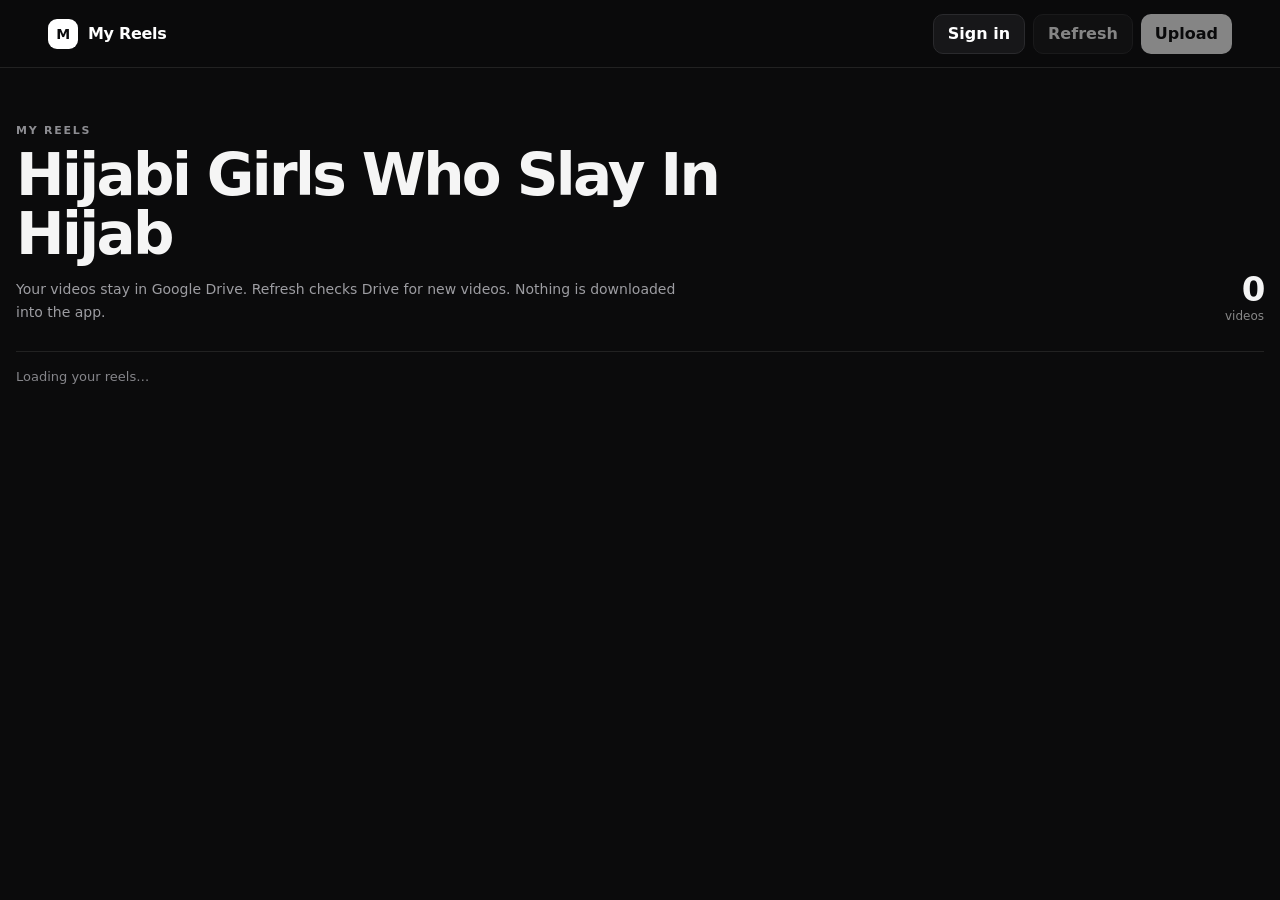
==== index.html @ 2829a3cc "Make gallery public and require Google sign-in only for creator actions" ====
<!doctype html>
<html lang="en">
<head>
<meta charset="utf-8">
<meta name="viewport" content="width=device-width,initial-scale=1,viewport-fit=cover">
<meta name="theme-color" content="#0b0b0c">
<title>My Reels</title>
<link rel="stylesheet" href="./app.css?v=5">
<script src="https://accounts.google.com/gsi/client" async defer></script>
</head>
<body>
<header class="topbar">
  <a class="brand" href="./"><span class="brandMark">M</span><span>My Reels</span></a>
  <div class="topActions">
    <span id="account" class="account"></span>
    <button id="login" class="button ghost">Sign in</button>
    <button id="refresh" class="button ghost">Refresh</button>
    <button id="upload" class="button primary">Upload</button>
  </div>
</header>
<main>
  <section class="intro">
    <div>
      <p class="kicker">MY REELS</p>
      <h1>Hijabi Girls Who Slay In Hijab</h1>
      <p class="introText">Your videos stay in Google Drive. Refresh checks Drive for new videos. Nothing is downloaded into the app.</p>
    </div>
    <div class="count"><strong id="count">0</strong><span>videos</span></div>
  </section>
  <div id="status" class="status">Loading your reels…</div>
  <section id="grid" class="grid" aria-live="polite"></section>
</main>
<div id="viewer" class="viewer" aria-hidden="true">
  <div class="viewerTop"><button id="close" class="button ghost">Close</button><strong id="viewerTitle">Reel</strong><span></span></div>
  <div class="playerWrap"><iframe id="player" allow="autoplay; fullscreen; picture-in-picture" allowfullscreen title="Video player"></iframe></div>
</div>
<div id="uploadModal" class="modal" aria-hidden="true">
  <div class="modalCard">
    <div class="modalHead"><div><p class="kicker">CREATOR</p><h2>Upload a reel</h2></div><button id="cancelUpload" class="iconButton" aria-label="Close">×</button></div>
    <p class="modalText">Choose a video. It will be uploaded directly to your Google Drive <b>My Reels</b> folder.</p>
    <input id="videoFile" class="fileInput" type="file" accept="video/*">
    <input id="title" class="input" placeholder="Title (optional)">
    <input id="instagram" class="input" placeholder="Instagram ID (optional)">
    <div class="uploadProgress"><div id="uploadBar"></div></div>
    <div id="uploadMessage" class="uploadMessage"></div>
    <button id="startUpload" class="button primary wide" disabled>Choose a video first</button>
  </div>
</div>
<script src="./app.js?v=5"></script>
</body>
</html>
---- app.css ----
*{box-sizing:border-box}html,body{margin:0;background:#0b0b0c;color:#f5f5f5;font-family:Inter,ui-sans-serif,system-ui,-apple-system,BlinkMacSystemFont,"Segoe UI",sans-serif}body{min-height:100vh}button,input{font:inherit}.topbar{height:68px;position:sticky;top:0;z-index:20;display:flex;align-items:center;justify-content:space-between;padding:0 clamp(16px,4vw,48px);background:rgba(11,11,12,.92);border-bottom:1px solid #222;backdrop-filter:blur(18px)}.brand{display:flex;align-items:center;gap:10px;color:#fff;text-decoration:none;font-weight:750;letter-spacing:-.02em}.brandMark{width:30px;height:30px;display:grid;place-items:center;border-radius:9px;background:#fff;color:#0b0b0c;font-size:14px}.topActions{display:flex;gap:8px}.button{border:0;border-radius:10px;min-height:40px;padding:0 14px;cursor:pointer;color:#fff;font-weight:650}.button:disabled{opacity:.5;cursor:wait}.button.primary{background:#fff;color:#0b0b0c}.button.ghost{background:#171719;border:1px solid #2a2a2d}.button.wide{width:100%}.iconButton{border:0;background:transparent;color:#aaa;font-size:28px;cursor:pointer;line-height:1}main{width:min(1320px,calc(100% - 32px));margin:auto}.intro{display:flex;justify-content:space-between;align-items:end;gap:24px;padding:56px 0 28px;border-bottom:1px solid #222}.kicker{margin:0 0 9px;color:#8d8d92;font-size:11px;font-weight:800;letter-spacing:.16em}.intro h1{margin:0;max-width:850px;font-size:clamp(32px,5vw,58px);line-height:1.02;letter-spacing:-.045em}.introText{margin:14px 0 0;max-width:680px;color:#9d9da2;font-size:14px;line-height:1.6}.count{display:flex;flex-direction:column;align-items:flex-end;white-space:nowrap}.count strong{font-size:34px;letter-spacing:-.04em}.count span{color:#888;font-size:12px}.status{min-height:48px;display:flex;align-items:center;color:#85858a;font-size:13px}.grid{display:grid;grid-template-columns:repeat(5,minmax(0,1fr));gap:14px;padding:0 0 48px}.card{min-width:0;background:#111113;border:1px solid #232326;border-radius:14px;overflow:hidden;cursor:pointer;transition:transform .15s,border-color .15s}.card:hover{transform:translateY(-2px);border-color:#3a3a3e}.thumb{position:relative;aspect-ratio:9/13;background:#171719;overflow:hidden}.thumb img{width:100%;height:100%;object-fit:cover;display:block}.play{position:absolute;left:12px;bottom:12px;width:38px;height:38px;display:grid;place-items:center;border-radius:50%;background:#fff;color:#111;font-size:13px}.cardBody{padding:11px 12px 13px}.title{display:block;overflow:hidden;text-overflow:ellipsis;white-space:nowrap;font-size:14px}.meta{display:block;margin-top:5px;color:#777;font-size:11px}.empty{grid-column:1/-1;padding:80px 20px;text-align:center;border:1px dashed #2c2c30;border-radius:14px;color:#777}.viewer{position:fixed;inset:0;z-index:100;background:#050506;display:none;flex-direction:column}.viewer.show{display:flex}.viewerTop{height:64px;flex:0 0 64px;display:grid;grid-template-columns:100px 1fr 100px;align-items:center;gap:12px;padding:10px 14px;background:#0b0b0c;border-bottom:1px solid #222}.viewerTop strong{text-align:center;overflow:hidden;text-overflow:ellipsis;white-space:nowrap}.playerWrap{flex:1;min-height:0;display:flex;align-items:center;justify-content:center;padding:12px;background:#050506}.playerWrap iframe{width:100%;height:100%;max-width:1100px;border:0;background:#000}.modal{position:fixed;inset:0;z-index:200;display:none;align-items:center;justify-content:center;padding:18px;background:rgba(0,0,0,.72)}.modal.show{display:flex}.modalCard{width:min(470px,100%);padding:22px;border:1px solid #2a2a2d;border-radius:18px;background:#111113;box-shadow:0 24px 90px rgba(0,0,0,.5)}.modalHead{display:flex;justify-content:space-between;gap:16px;align-items:start}.modalHead h2{margin:0;font-size:24px;letter-spacing:-.03em}.modalText{color:#8f8f94;font-size:13px;line-height:1.55}.fileInput,.input{width:100%;margin-top:10px;border:1px solid #2b2b2f;border-radius:10px;background:#18181a;color:#eee;padding:11px}.fileInput{padding:9px}.uploadProgress{height:6px;margin-top:14px;background:#252527;border-radius:99px;overflow:hidden}.uploadProgress div{height:100%;width:0;background:#fff;transition:width .15s}.uploadMessage{min-height:34px;padding:9px 0;color:#8f8f94;font-size:12px}.noImage{width:100%;height:100%;display:grid;place-items:center;color:#555;font-size:30px}@media(max-width:1100px){.grid{grid-template-columns:repeat(4,minmax(0,1fr))}}@media(max-width:760px){.topbar{height:60px;padding:0 12px}.brandMark{width:28px;height:28px}.button{min-height:38px;padding:0 11px;font-size:12px}main{width:min(100% - 24px,1320px)}.intro{padding:34px 0 22px;align-items:start}.intro h1{font-size:34px}.introText{font-size:13px}.count{display:none}.grid{grid-template-columns:repeat(2,minmax(0,1fr));gap:9px}.card{border-radius:11px}.cardBody{padding:9px}.title{font-size:12px}.meta{font-size:10px}.play{width:34px;height:34px;left:8px;bottom:8px}.viewerTop{height:58px;flex-basis:58px;grid-template-columns:72px 1fr 72px;padding:8px}.viewerTop .button{padding:0 7px}.playerWrap{padding:0}.modalCard{padding:18px;border-radius:15px}}@media(min-width:1500px){.grid{grid-template-columns:repeat(6,minmax(0,1fr))}}
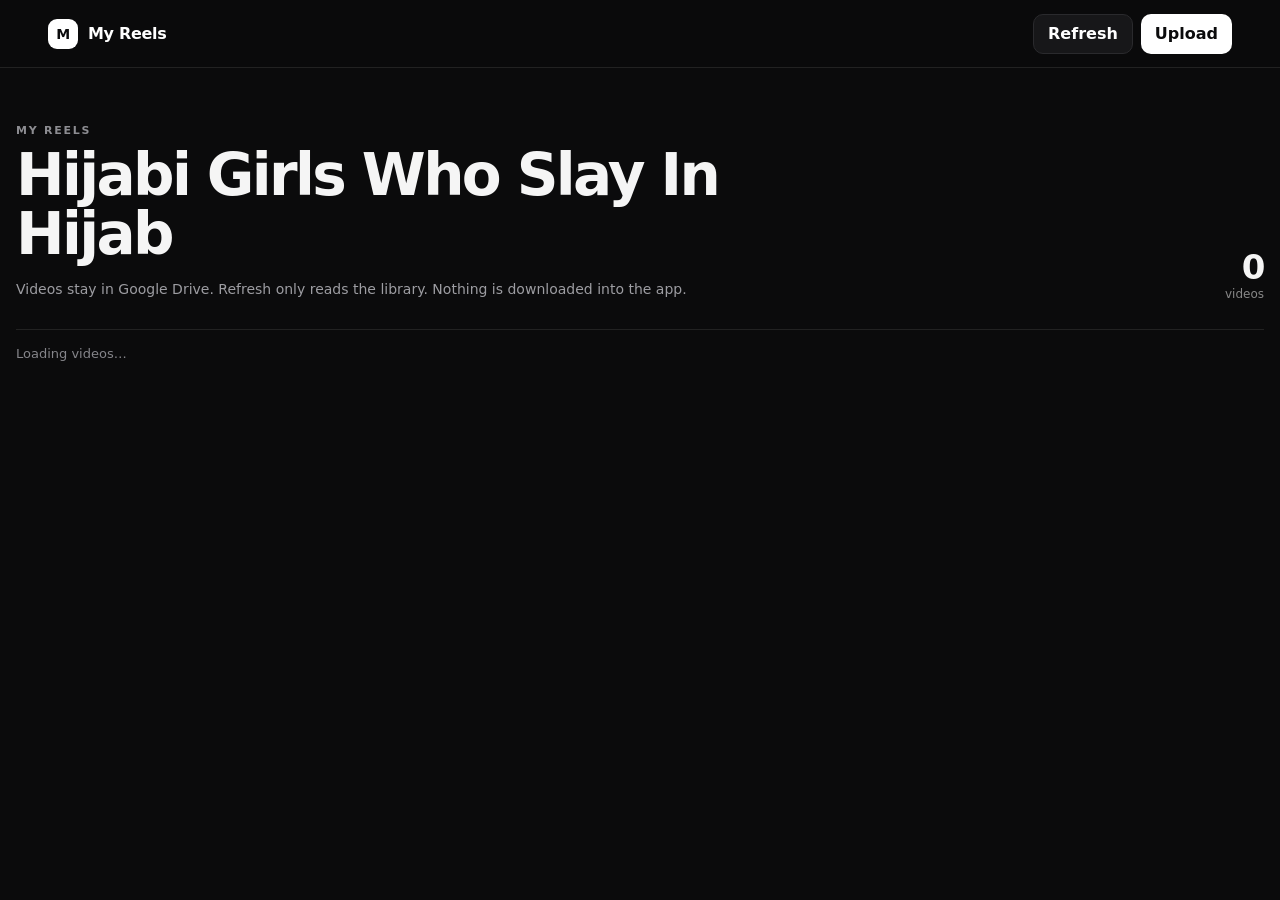
==== commit 01224229: "Simplify app: public Drive library, refresh, direct video playback, upload only when requested" ====
--- a/index.html
+++ b/index.html
@@ -5,17 +5,15 @@
 <meta name="viewport" content="width=device-width,initial-scale=1,viewport-fit=cover">
 <meta name="theme-color" content="#0b0b0c">
 <title>My Reels</title>
-<link rel="stylesheet" href="./app.css?v=5">
+<link rel="stylesheet" href="./app.css?v=6">
 <script src="https://accounts.google.com/gsi/client" async defer></script>
 </head>
 <body>
 <header class="topbar">
   <a class="brand" href="./"><span class="brandMark">M</span><span>My Reels</span></a>
   <div class="topActions">
-    <span id="account" class="account"></span>
-    <button id="login" class="button ghost">Sign in</button>
-    <button id="refresh" class="button ghost">Refresh</button>
-    <button id="upload" class="button primary">Upload</button>
+    <button id="refresh" class="button ghost" type="button">Refresh</button>
+    <button id="upload" class="button primary" type="button">Upload</button>
   </div>
 </header>
 <main>
@@ -23,29 +21,44 @@
     <div>
       <p class="kicker">MY REELS</p>
       <h1>Hijabi Girls Who Slay In Hijab</h1>
-      <p class="introText">Your videos stay in Google Drive. Refresh checks Drive for new videos. Nothing is downloaded into the app.</p>
+      <p class="introText">Videos stay in Google Drive. Refresh only reads the library. Nothing is downloaded into the app.</p>
     </div>
     <div class="count"><strong id="count">0</strong><span>videos</span></div>
   </section>
-  <div id="status" class="status">Loading your reels…</div>
+  <div id="status" class="status">Loading videos…</div>
   <section id="grid" class="grid" aria-live="polite"></section>
 </main>
+
 <div id="viewer" class="viewer" aria-hidden="true">
-  <div class="viewerTop"><button id="close" class="button ghost">Close</button><strong id="viewerTitle">Reel</strong><span></span></div>
-  <div class="playerWrap"><iframe id="player" allow="autoplay; fullscreen; picture-in-picture" allowfullscreen title="Video player"></iframe></div>
+  <div class="viewerTop">
+    <button id="close" class="button ghost" type="button">Close</button>
+    <strong id="viewerTitle">Reel</strong>
+    <a id="driveLink" class="button ghost" target="_blank" rel="noopener" href="#">Drive</a>
+  </div>
+  <div class="playerWrap">
+    <video id="player" controls playsinline preload="metadata"></video>
+    <div id="playerError" class="playerError" hidden>
+      <strong>This video could not be streamed here.</strong>
+      <a id="errorDriveLink" class="button primary" target="_blank" rel="noopener" href="#">Open in Google Drive</a>
+    </div>
+  </div>
 </div>
+
 <div id="uploadModal" class="modal" aria-hidden="true">
   <div class="modalCard">
-    <div class="modalHead"><div><p class="kicker">CREATOR</p><h2>Upload a reel</h2></div><button id="cancelUpload" class="iconButton" aria-label="Close">×</button></div>
-    <p class="modalText">Choose a video. It will be uploaded directly to your Google Drive <b>My Reels</b> folder.</p>
+    <div class="modalHead">
+      <div><p class="kicker">CREATOR</p><h2>Upload a reel</h2></div>
+      <button id="cancelUpload" class="iconButton" type="button" aria-label="Close">×</button>
+    </div>
+    <p class="modalText">Choose a video. It will go directly to your Google Drive <b>My Reels</b> folder.</p>
     <input id="videoFile" class="fileInput" type="file" accept="video/*">
     <input id="title" class="input" placeholder="Title (optional)">
     <input id="instagram" class="input" placeholder="Instagram ID (optional)">
     <div class="uploadProgress"><div id="uploadBar"></div></div>
     <div id="uploadMessage" class="uploadMessage"></div>
-    <button id="startUpload" class="button primary wide" disabled>Choose a video first</button>
+    <button id="startUpload" class="button primary wide" type="button" disabled>Choose a video first</button>
   </div>
 </div>
-<script src="./app.js?v=5"></script>
+<script src="./app.js?v=6"></script>
 </body>
 </html>
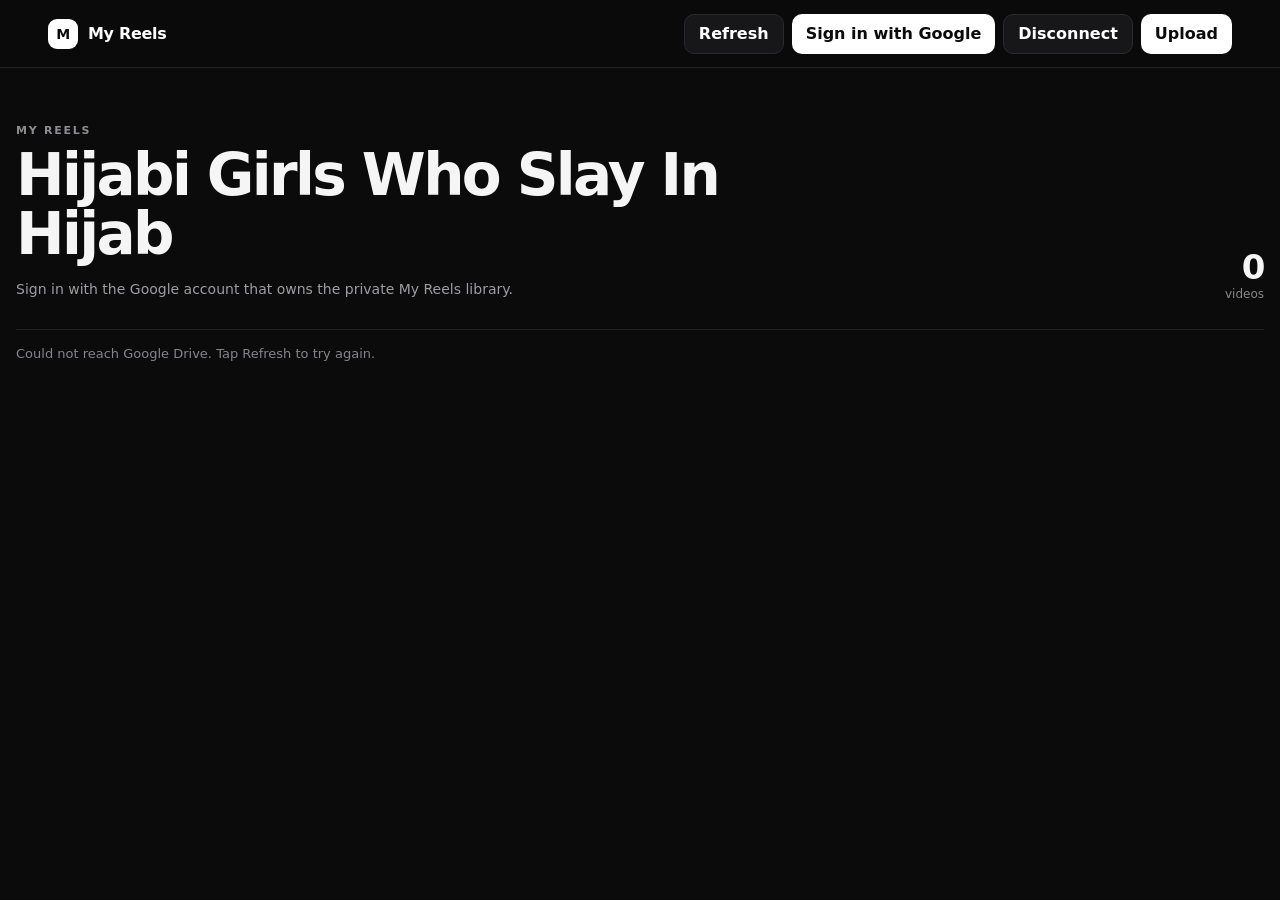
==== commit 17207764: "Add real Google login UI" ====
--- a/index.html
+++ b/index.html
@@ -5,15 +5,17 @@
 <meta name="viewport" content="width=device-width,initial-scale=1,viewport-fit=cover">
 <meta name="theme-color" content="#0b0b0c">
 <title>My Reels</title>
-<link rel="stylesheet" href="./app.css?v=6">
+<link rel="stylesheet" href="./app.css?v=7">
 <script src="https://accounts.google.com/gsi/client" async defer></script>
 </head>
 <body>
 <header class="topbar">
   <a class="brand" href="./"><span class="brandMark">M</span><span>My Reels</span></a>
   <div class="topActions">
-    <button id="refresh" class="button ghost" type="button">Refresh</button>
-    <button id="upload" class="button primary" type="button">Upload</button>
+    <button id="refresh" class="button ghost" type="button" disabled>Refresh</button>
+    <button id="login" class="button primary" type="button">Sign in with Google</button>
+    <button id="logout" class="button ghost" type="button" hidden>Disconnect</button>
+    <button id="upload" class="button primary" type="button" hidden>Upload</button>
   </div>
 </header>
 <main>
@@ -21,11 +23,11 @@
     <div>
       <p class="kicker">MY REELS</p>
       <h1>Hijabi Girls Who Slay In Hijab</h1>
-      <p class="introText">Videos stay in Google Drive. Refresh only reads the library. Nothing is downloaded into the app.</p>
+      <p class="introText">Sign in with the Google account that owns the private My Reels library.</p>
     </div>
     <div class="count"><strong id="count">0</strong><span>videos</span></div>
   </section>
-  <div id="status" class="status">Loading videos…</div>
+  <div id="status" class="status">Sign in to load your videos.</div>
   <section id="grid" class="grid" aria-live="polite"></section>
 </main>
 
@@ -33,12 +35,12 @@
   <div class="viewerTop">
     <button id="close" class="button ghost" type="button">Close</button>
     <strong id="viewerTitle">Reel</strong>
-    <a id="driveLink" class="button ghost" target="_blank" rel="noopener" href="#">Drive</a>
+    <a id="driveLink" class="button ghost" target="_blank" rel="noopener" href="#">Open in Drive</a>
   </div>
   <div class="playerWrap">
-    <video id="player" controls playsinline preload="metadata"></video>
+    <iframe id="drivePlayer" title="Google Drive video player" allow="autoplay; fullscreen" allowfullscreen hidden></iframe>
     <div id="playerError" class="playerError" hidden>
-      <strong>This video could not be streamed here.</strong>
+      <strong>This video could not be opened here.</strong>
       <a id="errorDriveLink" class="button primary" target="_blank" rel="noopener" href="#">Open in Google Drive</a>
     </div>
   </div>
@@ -50,7 +52,7 @@
       <div><p class="kicker">CREATOR</p><h2>Upload a reel</h2></div>
       <button id="cancelUpload" class="iconButton" type="button" aria-label="Close">×</button>
     </div>
-    <p class="modalText">Choose a video. It will go directly to your Google Drive <b>My Reels</b> folder.</p>
+    <p class="modalText">Choose a video. It will be uploaded to your Google Drive <b>My Reels</b> folder.</p>
     <input id="videoFile" class="fileInput" type="file" accept="video/*">
     <input id="title" class="input" placeholder="Title (optional)">
     <input id="instagram" class="input" placeholder="Instagram ID (optional)">
@@ -59,6 +61,6 @@
     <button id="startUpload" class="button primary wide" type="button" disabled>Choose a video first</button>
   </div>
 </div>
-<script src="./app.js?v=6"></script>
+<script src="./app.js?v=7"></script>
 </body>
 </html>
--- a/app.css
+++ b/app.css
@@ -1 +1 @@
-*{box-sizing:border-box}html,body{margin:0;background:#0b0b0c;color:#f5f5f5;font-family:Inter,ui-sans-serif,system-ui,-apple-system,BlinkMacSystemFont,"Segoe UI",sans-serif}body{min-height:100vh}button,input{font:inherit}.topbar{height:68px;position:sticky;top:0;z-index:20;display:flex;align-items:center;justify-content:space-between;padding:0 clamp(16px,4vw,48px);background:rgba(11,11,12,.92);border-bottom:1px solid #222;backdrop-filter:blur(18px)}.brand{display:flex;align-items:center;gap:10px;color:#fff;text-decoration:none;font-weight:750;letter-spacing:-.02em}.brandMark{width:30px;height:30px;display:grid;place-items:center;border-radius:9px;background:#fff;color:#0b0b0c;font-size:14px}.topActions{display:flex;gap:8px}.button{border:0;border-radius:10px;min-height:40px;padding:0 14px;cursor:pointer;color:#fff;font-weight:650}.button:disabled{opacity:.5;cursor:wait}.button.primary{background:#fff;color:#0b0b0c}.button.ghost{background:#171719;border:1px solid #2a2a2d}.button.wide{width:100%}.iconButton{border:0;background:transparent;color:#aaa;font-size:28px;cursor:pointer;line-height:1}main{width:min(1320px,calc(100% - 32px));margin:auto}.intro{display:flex;justify-content:space-between;align-items:end;gap:24px;padding:56px 0 28px;border-bottom:1px solid #222}.kicker{margin:0 0 9px;color:#8d8d92;font-size:11px;font-weight:800;letter-spacing:.16em}.intro h1{margin:0;max-width:850px;font-size:clamp(32px,5vw,58px);line-height:1.02;letter-spacing:-.045em}.introText{margin:14px 0 0;max-width:680px;color:#9d9da2;font-size:14px;line-height:1.6}.count{display:flex;flex-direction:column;align-items:flex-end;white-space:nowrap}.count strong{font-size:34px;letter-spacing:-.04em}.count span{color:#888;font-size:12px}.status{min-height:48px;display:flex;align-items:center;color:#85858a;font-size:13px}.grid{display:grid;grid-template-columns:repeat(5,minmax(0,1fr));gap:14px;padding:0 0 48px}.card{min-width:0;background:#111113;border:1px solid #232326;border-radius:14px;overflow:hidden;cursor:pointer;transition:transform .15s,border-color .15s}.card:hover{transform:translateY(-2px);border-color:#3a3a3e}.thumb{position:relative;aspect-ratio:9/13;background:#171719;overflow:hidden}.thumb img{width:100%;height:100%;object-fit:cover;display:block}.play{position:absolute;left:12px;bottom:12px;width:38px;height:38px;display:grid;place-items:center;border-radius:50%;background:#fff;color:#111;font-size:13px}.cardBody{padding:11px 12px 13px}.title{display:block;overflow:hidden;text-overflow:ellipsis;white-space:nowrap;font-size:14px}.meta{display:block;margin-top:5px;color:#777;font-size:11px}.empty{grid-column:1/-1;padding:80px 20px;text-align:center;border:1px dashed #2c2c30;border-radius:14px;color:#777}.viewer{position:fixed;inset:0;z-index:100;background:#050506;display:none;flex-direction:column}.viewer.show{display:flex}.viewerTop{height:64px;flex:0 0 64px;display:grid;grid-template-columns:100px 1fr 100px;align-items:center;gap:12px;padding:10px 14px;background:#0b0b0c;border-bottom:1px solid #222}.viewerTop strong{text-align:center;overflow:hidden;text-overflow:ellipsis;white-space:nowrap}.playerWrap{flex:1;min-height:0;display:flex;align-items:center;justify-content:center;padding:12px;background:#050506}.playerWrap iframe{width:100%;height:100%;max-width:1100px;border:0;background:#000}.modal{position:fixed;inset:0;z-index:200;display:none;align-items:center;justify-content:center;padding:18px;background:rgba(0,0,0,.72)}.modal.show{display:flex}.modalCard{width:min(470px,100%);padding:22px;border:1px solid #2a2a2d;border-radius:18px;background:#111113;box-shadow:0 24px 90px rgba(0,0,0,.5)}.modalHead{display:flex;justify-content:space-between;gap:16px;align-items:start}.modalHead h2{margin:0;font-size:24px;letter-spacing:-.03em}.modalText{color:#8f8f94;font-size:13px;line-height:1.55}.fileInput,.input{width:100%;margin-top:10px;border:1px solid #2b2b2f;border-radius:10px;background:#18181a;color:#eee;padding:11px}.fileInput{padding:9px}.uploadProgress{height:6px;margin-top:14px;background:#252527;border-radius:99px;overflow:hidden}.uploadProgress div{height:100%;width:0;background:#fff;transition:width .15s}.uploadMessage{min-height:34px;padding:9px 0;color:#8f8f94;font-size:12px}.noImage{width:100%;height:100%;display:grid;place-items:center;color:#555;font-size:30px}@media(max-width:1100px){.grid{grid-template-columns:repeat(4,minmax(0,1fr))}}@media(max-width:760px){.topbar{height:60px;padding:0 12px}.brandMark{width:28px;height:28px}.button{min-height:38px;padding:0 11px;font-size:12px}main{width:min(100% - 24px,1320px)}.intro{padding:34px 0 22px;align-items:start}.intro h1{font-size:34px}.introText{font-size:13px}.count{display:none}.grid{grid-template-columns:repeat(2,minmax(0,1fr));gap:9px}.card{border-radius:11px}.cardBody{padding:9px}.title{font-size:12px}.meta{font-size:10px}.play{width:34px;height:34px;left:8px;bottom:8px}.viewerTop{height:58px;flex-basis:58px;grid-template-columns:72px 1fr 72px;padding:8px}.viewerTop .button{padding:0 7px}.playerWrap{padding:0}.modalCard{padding:18px;border-radius:15px}}@media(min-width:1500px){.grid{grid-template-columns:repeat(6,minmax(0,1fr))}}+*{box-sizing:border-box}html,body{margin:0;background:#0b0b0c;color:#f5f5f5;font-family:Inter,ui-sans-serif,system-ui,-apple-system,BlinkMacSystemFont,"Segoe UI",sans-serif}body{min-height:100vh}button,input{font:inherit}.topbar{height:68px;position:sticky;top:0;z-index:20;display:flex;align-items:center;justify-content:space-between;padding:0 clamp(16px,4vw,48px);background:rgba(11,11,12,.94);border-bottom:1px solid #222;backdrop-filter:blur(18px)}.brand{display:flex;align-items:center;gap:10px;color:#fff;text-decoration:none;font-weight:750;letter-spacing:-.02em}.brandMark{width:30px;height:30px;display:grid;place-items:center;border-radius:9px;background:#fff;color:#0b0b0c;font-size:14px}.topActions{display:flex;gap:8px}.button{border:0;border-radius:10px;min-height:40px;padding:0 14px;cursor:pointer;color:#fff;font-weight:650;text-decoration:none;display:inline-flex;align-items:center;justify-content:center}.button:disabled{opacity:.5;cursor:wait}.button.primary{background:#fff;color:#0b0b0c}.button.ghost{background:#171719;border:1px solid #2a2a2d}.button.wide{width:100%}.iconButton{border:0;background:transparent;color:#aaa;font-size:28px;cursor:pointer;line-height:1}main{width:min(1320px,calc(100% - 32px));margin:auto}.intro{display:flex;justify-content:space-between;align-items:end;gap:24px;padding:56px 0 28px;border-bottom:1px solid #222}.kicker{margin:0 0 9px;color:#8d8d92;font-size:11px;font-weight:800;letter-spacing:.16em}.intro h1{margin:0;max-width:850px;font-size:clamp(32px,5vw,58px);line-height:1.02;letter-spacing:-.045em}.introText{margin:14px 0 0;max-width:680px;color:#9d9da2;font-size:14px;line-height:1.6}.count{display:flex;flex-direction:column;align-items:flex-end;white-space:nowrap}.count strong{font-size:34px;letter-spacing:-.04em}.count span{color:#888;font-size:12px}.status{min-height:48px;display:flex;align-items:center;color:#85858a;font-size:13px}.grid{display:grid;grid-template-columns:repeat(5,minmax(0,1fr));gap:14px;padding:0 0 48px}.card{min-width:0;background:#111113;border:1px solid #232326;border-radius:14px;overflow:hidden;cursor:pointer;transition:transform .15s,border-color .15s}.card:hover{transform:translateY(-2px);border-color:#3a3a3e}.thumb{position:relative;aspect-ratio:9/13;background:#171719;overflow:hidden}.thumb img{width:100%;height:100%;object-fit:cover;display:block}.play{position:absolute;left:12px;bottom:12px;width:38px;height:38px;display:grid;place-items:center;border-radius:50%;background:#fff;color:#111;font-size:13px}.cardBody{padding:11px 12px 13px}.title{display:block;overflow:hidden;text-overflow:ellipsis;white-space:nowrap;font-size:14px}.meta{display:block;margin-top:5px;color:#777;font-size:11px}.empty{grid-column:1/-1;padding:80px 20px;text-align:center;border:1px dashed #2c2c30;border-radius:14px;color:#777}.viewer{position:fixed;inset:0;z-index:100;background:#050506;display:none;flex-direction:column}.viewer.show{display:flex}.viewerTop{height:64px;flex:0 0 64px;display:grid;grid-template-columns:100px 1fr 100px;align-items:center;gap:12px;padding:10px 14px;background:#0b0b0c;border-bottom:1px solid #222}.viewerTop strong{text-align:center;overflow:hidden;text-overflow:ellipsis;white-space:nowrap}.playerWrap{position:relative;flex:1;min-height:0;display:flex;align-items:center;justify-content:center;padding:12px;background:#050506}.playerWrap video{width:100%;height:100%;max-width:1200px;object-fit:contain;background:#000;border-radius:8px}.playerError{position:absolute;inset:0;display:flex;flex-direction:column;align-items:center;justify-content:center;gap:14px;padding:20px;text-align:center;background:#050506;color:#aaa}.playerError strong{color:#fff;font-size:15px}.modal{position:fixed;inset:0;z-index:200;display:none;align-items:center;justify-content:center;padding:18px;background:rgba(0,0,0,.72)}.modal.show{display:flex}.modalCard{width:min(470px,100%);padding:22px;border:1px solid #2a2a2d;border-radius:18px;background:#111113;box-shadow:0 24px 90px rgba(0,0,0,.5)}.modalHead{display:flex;justify-content:space-between;gap:16px;align-items:start}.modalHead h2{margin:0;font-size:24px;letter-spacing:-.03em}.modalText{color:#8f8f94;font-size:13px;line-height:1.55}.fileInput,.input{width:100%;margin-top:10px;border:1px solid #2b2b2f;border-radius:10px;background:#18181a;color:#eee;padding:11px}.fileInput{padding:9px}.uploadProgress{height:6px;margin-top:14px;background:#252527;border-radius:99px;overflow:hidden}.uploadProgress div{height:100%;width:0;background:#fff;transition:width .15s}.uploadMessage{min-height:34px;padding:9px 0;color:#8f8f94;font-size:12px}.noImage{width:100%;height:100%;display:grid;place-items:center;color:#555;font-size:30px}@media(max-width:1100px){.grid{grid-template-columns:repeat(4,minmax(0,1fr))}}@media(max-width:760px){.topbar{height:60px;padding:0 12px}.brandMark{width:28px;height:28px}.button{min-height:38px;padding:0 11px;font-size:12px}main{width:min(100% - 24px,1320px)}.intro{padding:34px 0 22px;align-items:start}.intro h1{font-size:34px}.introText{font-size:13px}.count{display:none}.grid{grid-template-columns:repeat(2,minmax(0,1fr));gap:9px}.card{border-radius:11px}.cardBody{padding:9px}.title{font-size:12px}.meta{font-size:10px}.play{width:34px;height:34px;left:8px;bottom:8px}.viewerTop{height:58px;flex-basis:58px;grid-template-columns:72px 1fr 72px;padding:8px}.viewerTop .button{padding:0 7px}.playerWrap{padding:0}.playerWrap video{border-radius:0}.modalCard{padding:18px;border-radius:15px}}@media(min-width:1500px){.grid{grid-template-columns:repeat(6,minmax(0,1fr))}}
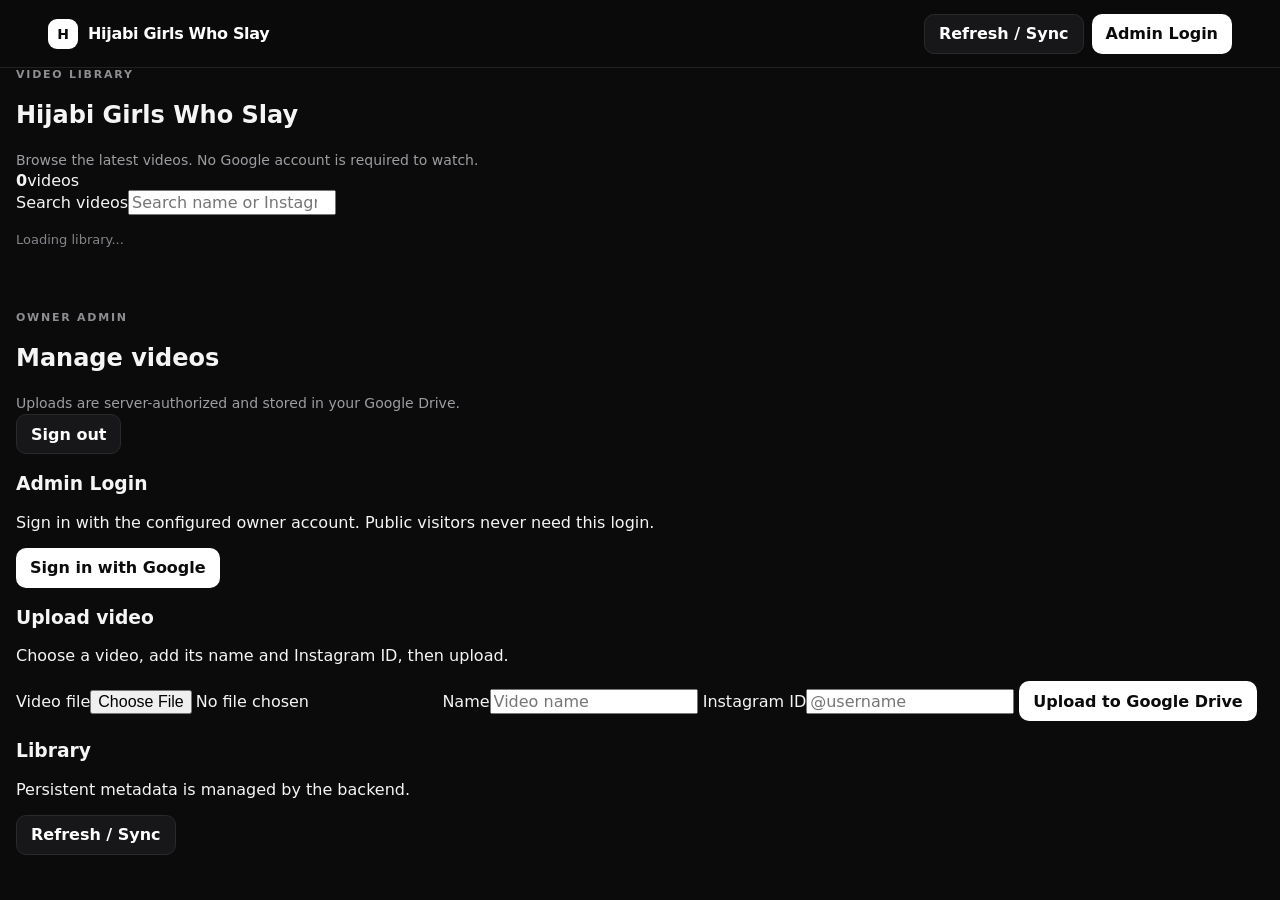
==== commit 00eacf7c: "Rebuild public and admin UI" ====
--- a/index.html
+++ b/index.html
@@ -2,65 +2,71 @@
 <html lang="en">
 <head>
 <meta charset="utf-8">
-<meta name="viewport" content="width=device-width,initial-scale=1,viewport-fit=cover">
-<meta name="theme-color" content="#0b0b0c">
-<title>My Reels</title>
-<link rel="stylesheet" href="./app.css?v=7">
-<script src="https://accounts.google.com/gsi/client" async defer></script>
+<meta name="viewport" content="width=device-width,initial-scale=1">
+<meta name="theme-color" content="#111">
+<title>Hijabi Girls Who Slay</title>
+<link rel="stylesheet" href="./app.css">
+<script>globalThis.__HGWS_CONFIG__={apiBase:""};</script>
 </head>
 <body>
 <header class="topbar">
-  <a class="brand" href="./"><span class="brandMark">M</span><span>My Reels</span></a>
-  <div class="topActions">
-    <button id="refresh" class="button ghost" type="button" disabled>Refresh</button>
-    <button id="login" class="button primary" type="button">Sign in with Google</button>
-    <button id="logout" class="button ghost" type="button" hidden>Disconnect</button>
-    <button id="upload" class="button primary" type="button" hidden>Upload</button>
-  </div>
+  <a class="brand" href="./"><span class="brandMark">H</span><span>Hijabi Girls Who Slay</span></a>
+  <nav class="topActions">
+    <button id="refresh" class="button ghost" type="button">Refresh / Sync</button>
+    <a id="adminLogin" class="button primary" href="#admin">Admin Login</a>
+  </nav>
 </header>
-<main>
-  <section class="intro">
+
+<main id="publicPage" class="page">
+  <section class="hero">
     <div>
-      <p class="kicker">MY REELS</p>
-      <h1>Hijabi Girls Who Slay In Hijab</h1>
-      <p class="introText">Sign in with the Google account that owns the private My Reels library.</p>
+      <p class="kicker">VIDEO LIBRARY</p>
+      <h1>Hijabi Girls Who Slay</h1>
+      <p class="introText">Browse the latest videos. No Google account is required to watch.</p>
     </div>
-    <div class="count"><strong id="count">0</strong><span>videos</span></div>
+    <div class="countBox"><strong id="count">0</strong><span>videos</span></div>
   </section>
-  <div id="status" class="status">Sign in to load your videos.</div>
+  <section class="toolbar">
+    <label class="search"><span class="srOnly">Search videos</span><input id="search" type="search" placeholder="Search name or Instagram ID"></label>
+    <div id="status" class="status" role="status">Loading library...</div>
+  </section>
   <section id="grid" class="grid" aria-live="polite"></section>
 </main>
 
-<div id="viewer" class="viewer" aria-hidden="true">
-  <div class="viewerTop">
-    <button id="close" class="button ghost" type="button">Close</button>
-    <strong id="viewerTitle">Reel</strong>
-    <a id="driveLink" class="button ghost" target="_blank" rel="noopener" href="#">Open in Drive</a>
-  </div>
-  <div class="playerWrap">
-    <iframe id="drivePlayer" title="Google Drive video player" allow="autoplay; fullscreen" allowfullscreen hidden></iframe>
-    <div id="playerError" class="playerError" hidden>
-      <strong>This video could not be opened here.</strong>
-      <a id="errorDriveLink" class="button primary" target="_blank" rel="noopener" href="#">Open in Google Drive</a>
+<main id="adminPage" class="page hidden">
+  <section class="adminHeader">
+    <div><p class="kicker">OWNER ADMIN</p><h2>Manage videos</h2><p class="introText">Uploads are server-authorized and stored in your Google Drive.</p></div>
+    <button id="adminLogout" class="button ghost" type="button">Sign out</button>
+  </section>
+  <section id="loginCard" class="panel">
+    <h3>Admin Login</h3>
+    <p>Sign in with the configured owner account. Public visitors never need this login.</p>
+    <button id="loginButton" class="button primary" type="button">Sign in with Google</button>
+    <p id="loginMessage" class="message"></p>
+  </section>
+  <section id="dashboard" class="hidden">
+    <div class="panel">
+      <div class="panelHead"><div><h3>Upload video</h3><p>Choose a video, add its name and Instagram ID, then upload.</p></div></div>
+      <form id="uploadForm" class="form">
+        <label><span>Video file</span><input id="videoFile" type="file" accept="video/*" required></label>
+        <label><span>Name</span><input id="videoName" type="text" required maxlength="180" placeholder="Video name"></label>
+        <label><span>Instagram ID</span><input id="instagramId" type="text" maxlength="80" placeholder="@username"></label>
+        <button id="uploadButton" class="button primary" type="submit">Upload to Google Drive</button>
+      </form>
+      <div class="progress"><div id="uploadProgress"></div></div>
+      <p id="uploadMessage" class="message" role="status"></p>
     </div>
-  </div>
+    <div class="panel">
+      <div class="panelHead"><div><h3>Library</h3><p>Persistent metadata is managed by the backend.</p></div><button id="adminSync" class="button ghost" type="button">Refresh / Sync</button></div>
+      <div id="adminList" class="adminList"></div>
+    </div>
+  </section>
+</main>
+
+<div id="viewer" class="viewer hidden" aria-hidden="true">
+  <div class="viewerTop"><button id="closeViewer" class="button ghost" type="button">Close</button><strong id="viewerTitle">Video</strong><span></span></div>
+  <div class="playerWrap"><video id="player" controls playsinline preload="metadata"></video><div id="playerMessage" class="playerMessage hidden"></div></div>
 </div>
-
-<div id="uploadModal" class="modal" aria-hidden="true">
-  <div class="modalCard">
-    <div class="modalHead">
-      <div><p class="kicker">CREATOR</p><h2>Upload a reel</h2></div>
-      <button id="cancelUpload" class="iconButton" type="button" aria-label="Close">×</button>
-    </div>
-    <p class="modalText">Choose a video. It will be uploaded to your Google Drive <b>My Reels</b> folder.</p>
-    <input id="videoFile" class="fileInput" type="file" accept="video/*">
-    <input id="title" class="input" placeholder="Title (optional)">
-    <input id="instagram" class="input" placeholder="Instagram ID (optional)">
-    <div class="uploadProgress"><div id="uploadBar"></div></div>
-    <div id="uploadMessage" class="uploadMessage"></div>
-    <button id="startUpload" class="button primary wide" type="button" disabled>Choose a video first</button>
-  </div>
-</div>
-<script src="./app.js?v=7"></script>
+<script type="module" src="./app.js"></script>
 </body>
-</html>
+</html>
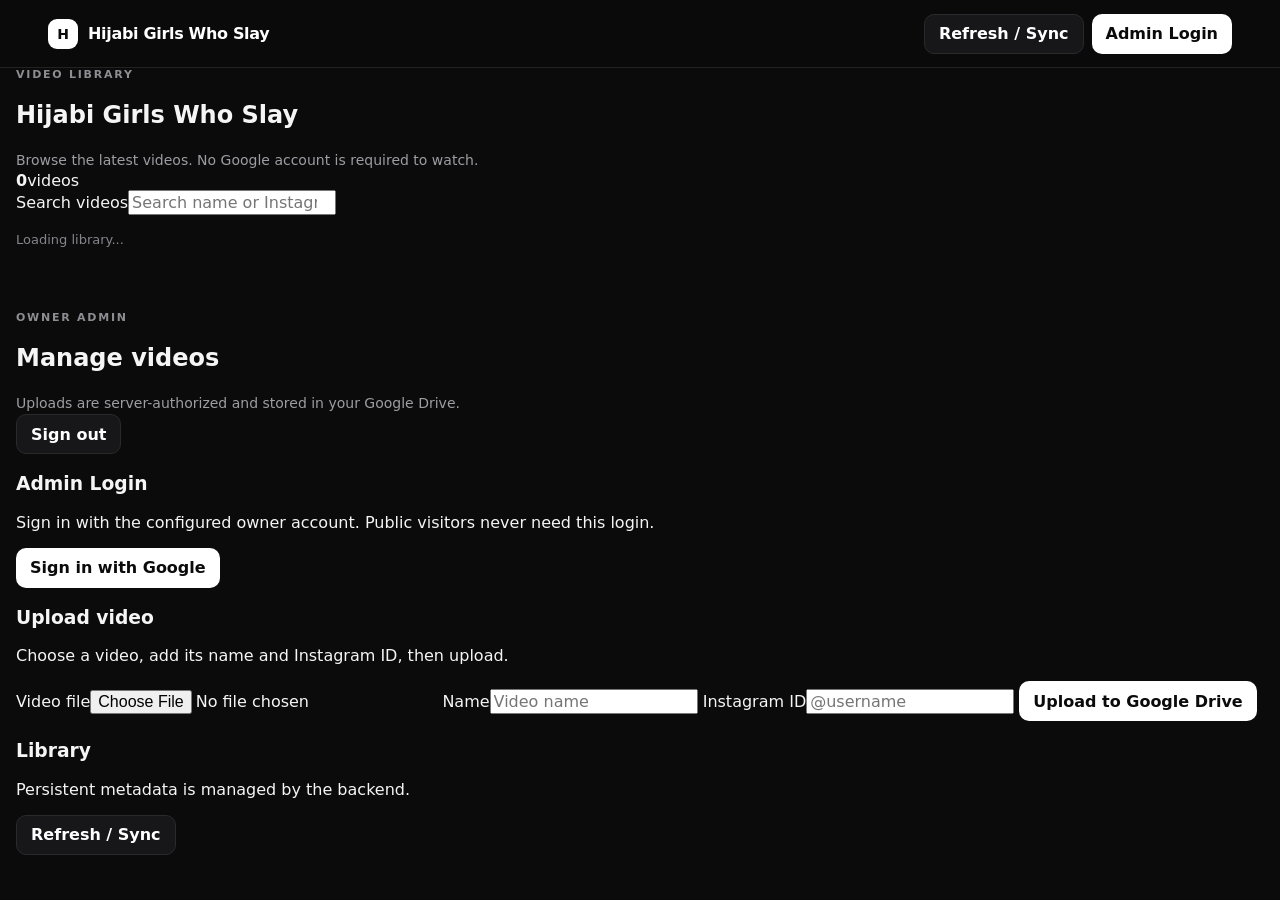
==== commit 7a4712f6: "Remove unused configuration file reference" ====
--- a/index.html
+++ b/index.html
@@ -6,7 +6,7 @@
 <meta name="theme-color" content="#111">
 <title>Hijabi Girls Who Slay</title>
 <link rel="stylesheet" href="./app.css">
-<script>globalThis.__HGWS_CONFIG__={apiBase:""};</script>
+<script src="https://accounts.google.com/gsi/client" async defer></script>
 </head>
 <body>
 <header class="topbar">
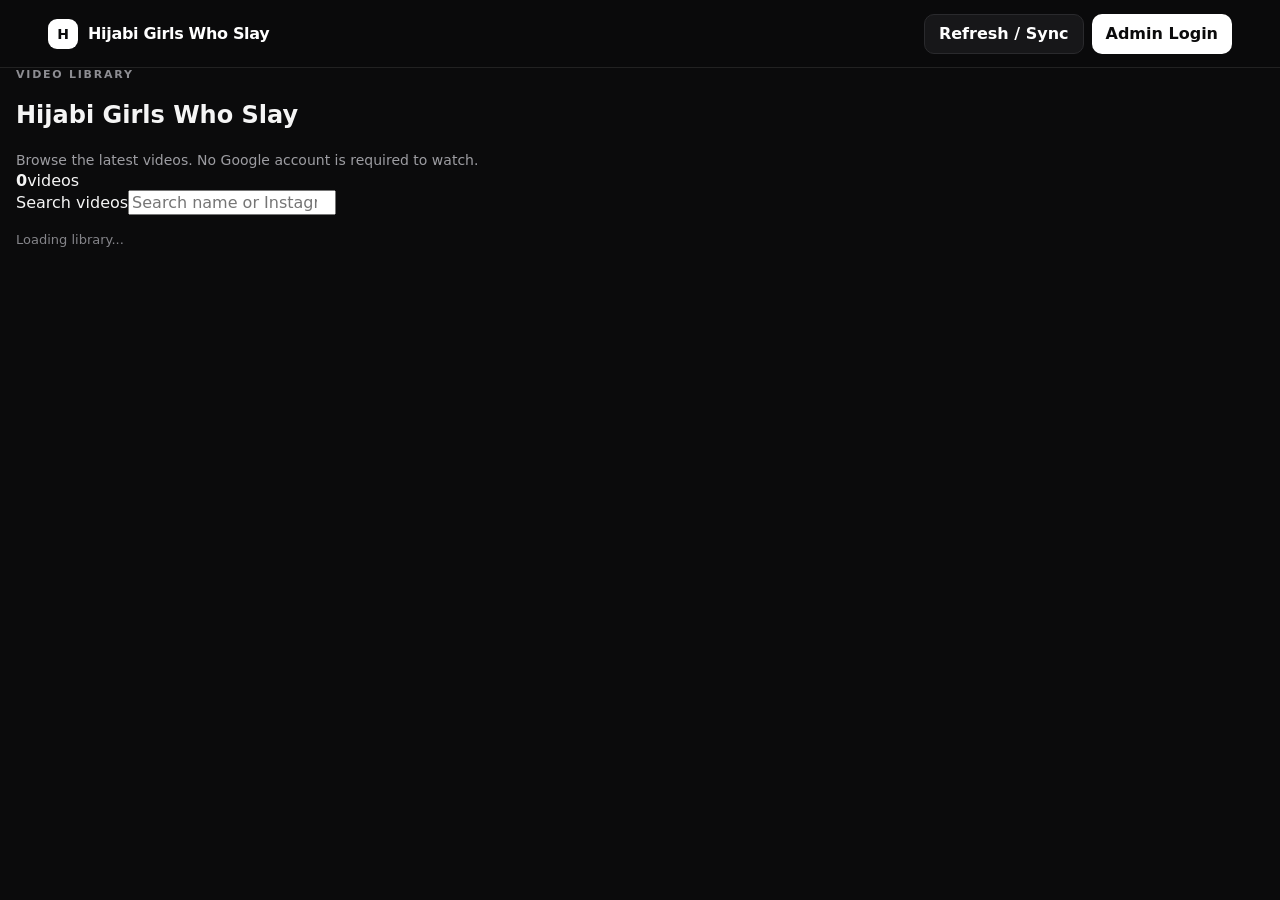
==== commit dd6e56ba: "Add working Drive fallback to video viewer" ====
--- a/index.html
+++ b/index.html
@@ -64,7 +64,7 @@
 </main>
 
 <div id="viewer" class="viewer hidden" aria-hidden="true">
-  <div class="viewerTop"><button id="closeViewer" class="button ghost" type="button">Close</button><strong id="viewerTitle">Video</strong><span></span></div>
+  <div class="viewerTop"><button id="closeViewer" class="button ghost" type="button">Close</button><strong id="viewerTitle">Video</strong><a id="driveLink" class="button ghost" target="_blank" rel="noopener" href="#">Open in Drive</a></div>
   <div class="playerWrap"><video id="player" controls playsinline preload="metadata"></video><div id="playerMessage" class="playerMessage hidden"></div></div>
 </div>
 <script type="module" src="./app.js"></script>
--- a/app.css
+++ b/app.css
@@ -1 +1 @@
-*{box-sizing:border-box}html,body{margin:0;background:#0b0b0c;color:#f5f5f5;font-family:Inter,ui-sans-serif,system-ui,-apple-system,BlinkMacSystemFont,"Segoe UI",sans-serif}body{min-height:100vh}button,input{font:inherit}.topbar{height:68px;position:sticky;top:0;z-index:20;display:flex;align-items:center;justify-content:space-between;padding:0 clamp(16px,4vw,48px);background:rgba(11,11,12,.94);border-bottom:1px solid #222;backdrop-filter:blur(18px)}.brand{display:flex;align-items:center;gap:10px;color:#fff;text-decoration:none;font-weight:750;letter-spacing:-.02em}.brandMark{width:30px;height:30px;display:grid;place-items:center;border-radius:9px;background:#fff;color:#0b0b0c;font-size:14px}.topActions{display:flex;gap:8px}.button{border:0;border-radius:10px;min-height:40px;padding:0 14px;cursor:pointer;color:#fff;font-weight:650;text-decoration:none;display:inline-flex;align-items:center;justify-content:center}.button:disabled{opacity:.5;cursor:wait}.button.primary{background:#fff;color:#0b0b0c}.button.ghost{background:#171719;border:1px solid #2a2a2d}.button.wide{width:100%}.iconButton{border:0;background:transparent;color:#aaa;font-size:28px;cursor:pointer;line-height:1}main{width:min(1320px,calc(100% - 32px));margin:auto}.intro{display:flex;justify-content:space-between;align-items:end;gap:24px;padding:56px 0 28px;border-bottom:1px solid #222}.kicker{margin:0 0 9px;color:#8d8d92;font-size:11px;font-weight:800;letter-spacing:.16em}.intro h1{margin:0;max-width:850px;font-size:clamp(32px,5vw,58px);line-height:1.02;letter-spacing:-.045em}.introText{margin:14px 0 0;max-width:680px;color:#9d9da2;font-size:14px;line-height:1.6}.count{display:flex;flex-direction:column;align-items:flex-end;white-space:nowrap}.count strong{font-size:34px;letter-spacing:-.04em}.count span{color:#888;font-size:12px}.status{min-height:48px;display:flex;align-items:center;color:#85858a;font-size:13px}.grid{display:grid;grid-template-columns:repeat(5,minmax(0,1fr));gap:14px;padding:0 0 48px}.card{min-width:0;background:#111113;border:1px solid #232326;border-radius:14px;overflow:hidden;cursor:pointer;transition:transform .15s,border-color .15s}.card:hover{transform:translateY(-2px);border-color:#3a3a3e}.thumb{position:relative;aspect-ratio:9/13;background:#171719;overflow:hidden}.thumb img{width:100%;height:100%;object-fit:cover;display:block}.play{position:absolute;left:12px;bottom:12px;width:38px;height:38px;display:grid;place-items:center;border-radius:50%;background:#fff;color:#111;font-size:13px}.cardBody{padding:11px 12px 13px}.title{display:block;overflow:hidden;text-overflow:ellipsis;white-space:nowrap;font-size:14px}.meta{display:block;margin-top:5px;color:#777;font-size:11px}.empty{grid-column:1/-1;padding:80px 20px;text-align:center;border:1px dashed #2c2c30;border-radius:14px;color:#777}.viewer{position:fixed;inset:0;z-index:100;background:#050506;display:none;flex-direction:column}.viewer.show{display:flex}.viewerTop{height:64px;flex:0 0 64px;display:grid;grid-template-columns:100px 1fr 100px;align-items:center;gap:12px;padding:10px 14px;background:#0b0b0c;border-bottom:1px solid #222}.viewerTop strong{text-align:center;overflow:hidden;text-overflow:ellipsis;white-space:nowrap}.playerWrap{position:relative;flex:1;min-height:0;display:flex;align-items:center;justify-content:center;padding:12px;background:#050506}.playerWrap video{width:100%;height:100%;max-width:1200px;object-fit:contain;background:#000;border-radius:8px}.playerError{position:absolute;inset:0;display:flex;flex-direction:column;align-items:center;justify-content:center;gap:14px;padding:20px;text-align:center;background:#050506;color:#aaa}.playerError strong{color:#fff;font-size:15px}.modal{position:fixed;inset:0;z-index:200;display:none;align-items:center;justify-content:center;padding:18px;background:rgba(0,0,0,.72)}.modal.show{display:flex}.modalCard{width:min(470px,100%);padding:22px;border:1px solid #2a2a2d;border-radius:18px;background:#111113;box-shadow:0 24px 90px rgba(0,0,0,.5)}.modalHead{display:flex;justify-content:space-between;gap:16px;align-items:start}.modalHead h2{margin:0;font-size:24px;letter-spacing:-.03em}.modalText{color:#8f8f94;font-size:13px;line-height:1.55}.fileInput,.input{width:100%;margin-top:10px;border:1px solid #2b2b2f;border-radius:10px;background:#18181a;color:#eee;padding:11px}.fileInput{padding:9px}.uploadProgress{height:6px;margin-top:14px;background:#252527;border-radius:99px;overflow:hidden}.uploadProgress div{height:100%;width:0;background:#fff;transition:width .15s}.uploadMessage{min-height:34px;padding:9px 0;color:#8f8f94;font-size:12px}.noImage{width:100%;height:100%;display:grid;place-items:center;color:#555;font-size:30px}@media(max-width:1100px){.grid{grid-template-columns:repeat(4,minmax(0,1fr))}}@media(max-width:760px){.topbar{height:60px;padding:0 12px}.brandMark{width:28px;height:28px}.button{min-height:38px;padding:0 11px;font-size:12px}main{width:min(100% - 24px,1320px)}.intro{padding:34px 0 22px;align-items:start}.intro h1{font-size:34px}.introText{font-size:13px}.count{display:none}.grid{grid-template-columns:repeat(2,minmax(0,1fr));gap:9px}.card{border-radius:11px}.cardBody{padding:9px}.title{font-size:12px}.meta{font-size:10px}.play{width:34px;height:34px;left:8px;bottom:8px}.viewerTop{height:58px;flex-basis:58px;grid-template-columns:72px 1fr 72px;padding:8px}.viewerTop .button{padding:0 7px}.playerWrap{padding:0}.playerWrap video{border-radius:0}.modalCard{padding:18px;border-radius:15px}}@media(min-width:1500px){.grid{grid-template-columns:repeat(6,minmax(0,1fr))}}+*{box-sizing:border-box}html,body{margin:0;background:#0b0b0c;color:#f5f5f5;font-family:Inter,ui-sans-serif,system-ui,-apple-system,BlinkMacSystemFont,"Segoe UI",sans-serif}body{min-height:100vh;overflow-x:hidden}button,input{font:inherit}.topbar{height:68px;position:sticky;top:0;z-index:20;display:flex;align-items:center;justify-content:space-between;padding:0 clamp(16px,4vw,48px);background:rgba(11,11,12,.94);border-bottom:1px solid #222;backdrop-filter:blur(18px)}.brand{display:flex;align-items:center;gap:10px;color:#fff;text-decoration:none;font-weight:750;letter-spacing:-.02em}.brandMark{width:30px;height:30px;display:grid;place-items:center;border-radius:9px;background:#fff;color:#0b0b0c;font-size:14px}.topActions{display:flex;gap:8px}.button{border:0;border-radius:10px;min-height:40px;padding:0 14px;cursor:pointer;color:#fff;font-weight:650;text-decoration:none;display:inline-flex;align-items:center;justify-content:center}.button:disabled{opacity:.5;cursor:wait}.button.primary{background:#fff;color:#0b0b0c}.button.ghost{background:#171719;border:1px solid #2a2a2d}.button.wide{width:100%}.hidden{display:none!important}.iconButton{border:0;background:transparent;color:#aaa;font-size:28px;cursor:pointer;line-height:1}main{width:min(1320px,calc(100% - 32px));margin:auto}.intro{display:flex;justify-content:space-between;align-items:end;gap:24px;padding:56px 0 28px;border-bottom:1px solid #222}.kicker{margin:0 0 9px;color:#8d8d92;font-size:11px;font-weight:800;letter-spacing:.16em}.intro h1{margin:0;max-width:850px;font-size:clamp(32px,5vw,58px);line-height:1.02;letter-spacing:-.045em}.introText{margin:14px 0 0;max-width:680px;color:#9d9da2;font-size:14px;line-height:1.6}.count{display:flex;flex-direction:column;align-items:flex-end;white-space:nowrap}.count strong{font-size:34px;letter-spacing:-.04em}.count span{color:#888;font-size:12px}.status{min-height:48px;display:flex;align-items:center;color:#85858a;font-size:13px}.grid{display:grid;grid-template-columns:repeat(5,minmax(0,1fr));gap:14px;padding:0 0 48px}.card{min-width:0;background:#111113;border:1px solid #232326;border-radius:14px;overflow:hidden;cursor:pointer;transition:transform .15s,border-color .15s}.card:hover{transform:translateY(-2px);border-color:#3a3a3e}.thumb{position:relative;aspect-ratio:9/13;background:#171719;overflow:hidden}.thumb img{width:100%;height:100%;object-fit:cover;display:block}.play{position:absolute;left:12px;bottom:12px;width:38px;height:38px;display:grid;place-items:center;border-radius:50%;background:#fff;color:#111;font-size:13px}.cardBody{padding:11px 12px 13px}.title{display:block;overflow:hidden;text-overflow:ellipsis;white-space:nowrap;font-size:14px}.meta{display:block;margin-top:5px;color:#777;font-size:11px}.empty{grid-column:1/-1;padding:80px 20px;text-align:center;border:1px dashed #2c2c30;border-radius:14px;color:#777}.viewer{position:fixed;inset:0;z-index:100;background:#050506;display:none;flex-direction:column}.viewer.show{display:flex}.viewerTop{height:64px;flex:0 0 64px;display:grid;grid-template-columns:100px 1fr 100px;align-items:center;gap:12px;padding:10px 14px;background:#0b0b0c;border-bottom:1px solid #222}.viewerTop strong{text-align:center;overflow:hidden;text-overflow:ellipsis;white-space:nowrap}.playerWrap{position:relative;flex:1;min-height:0;display:flex;align-items:center;justify-content:center;padding:12px;background:#050506}.playerWrap video{width:100%;height:100%;max-width:1200px;object-fit:contain;background:#000;border-radius:8px}.playerError{position:absolute;inset:0;display:flex;flex-direction:column;align-items:center;justify-content:center;gap:14px;padding:20px;text-align:center;background:#050506;color:#aaa}.playerError strong{color:#fff;font-size:15px}.modal{position:fixed;inset:0;z-index:200;display:none;align-items:center;justify-content:center;padding:18px;background:rgba(0,0,0,.72)}.modal.show{display:flex}.modalCard{width:min(470px,100%);padding:22px;border:1px solid #2a2a2d;border-radius:18px;background:#111113;box-shadow:0 24px 90px rgba(0,0,0,.5)}.modalHead{display:flex;justify-content:space-between;gap:16px;align-items:start}.modalHead h2{margin:0;font-size:24px;letter-spacing:-.03em}.modalText{color:#8f8f94;font-size:13px;line-height:1.55}.fileInput,.input{width:100%;margin-top:10px;border:1px solid #2b2b2f;border-radius:10px;background:#18181a;color:#eee;padding:11px}.fileInput{padding:9px}.uploadProgress{height:6px;margin-top:14px;background:#252527;border-radius:99px;overflow:hidden}.uploadProgress div{height:100%;width:0;background:#fff;transition:width .15s}.uploadMessage{min-height:34px;padding:9px 0;color:#8f8f94;font-size:12px}.noImage{width:100%;height:100%;display:grid;place-items:center;color:#555;font-size:30px}@media(max-width:1100px){.grid{grid-template-columns:repeat(4,minmax(0,1fr))}}@media(max-width:760px){.topbar{height:60px;padding:0 12px}.brandMark{width:28px;height:28px}.button{min-height:38px;padding:0 11px;font-size:12px}main{width:min(100% - 24px,1320px)}.intro{padding:34px 0 22px;align-items:start}.intro h1{font-size:34px}.introText{font-size:13px}.count{display:none}.grid{grid-template-columns:repeat(2,minmax(0,1fr));gap:9px}.card{border-radius:11px}.cardBody{padding:9px}.title{font-size:12px}.meta{font-size:10px}.play{width:34px;height:34px;left:8px;bottom:8px}.viewerTop{height:58px;flex-basis:58px;grid-template-columns:72px 1fr 72px;padding:8px}.viewerTop .button{padding:0 7px}.playerWrap{padding:0}.playerWrap video{border-radius:0}.modalCard{padding:18px;border-radius:15px}}@media(min-width:1500px){.grid{grid-template-columns:repeat(6,minmax(0,1fr))}}
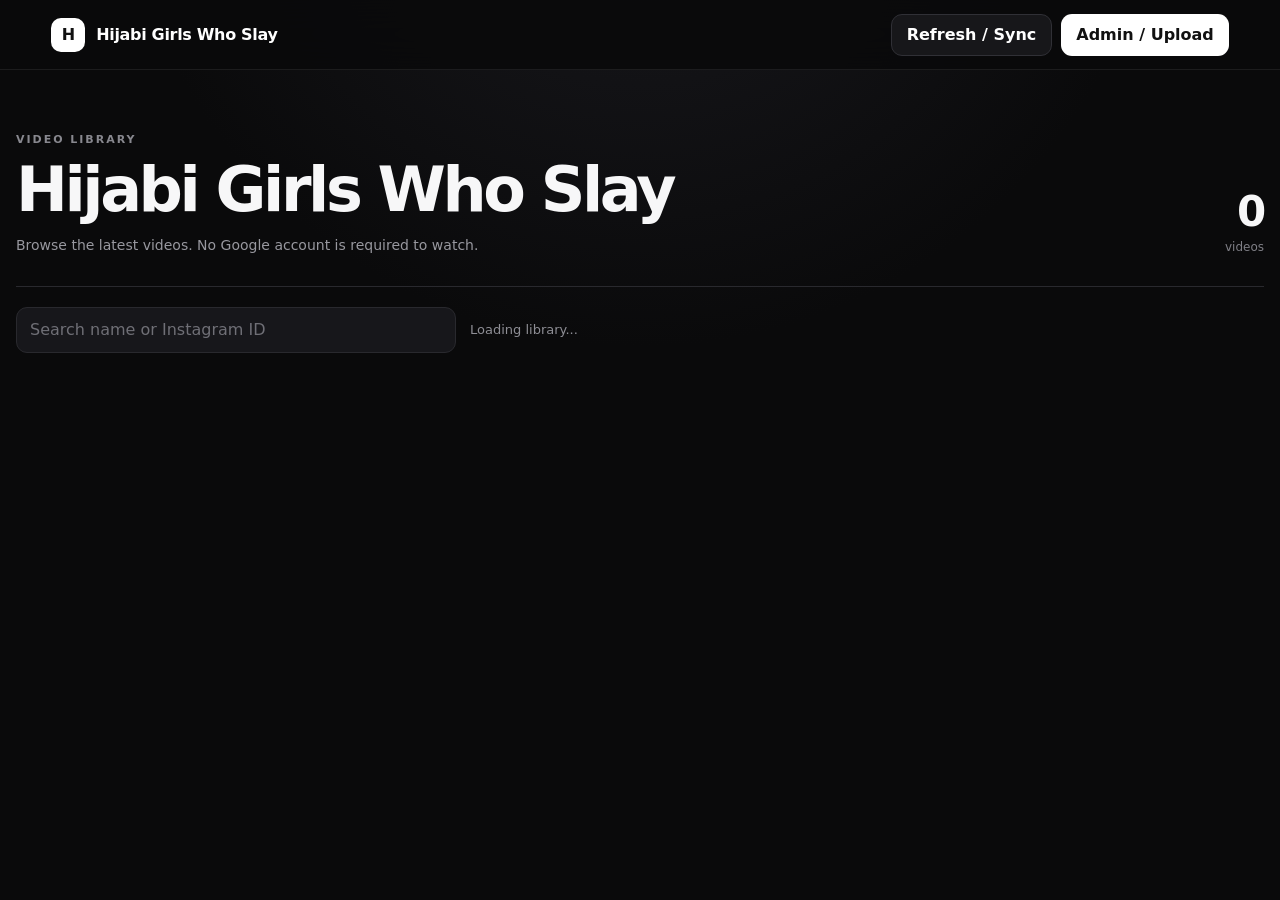
==== commit 6a9d227f: "Make admin upload access obvious on desktop and mobile" ====
--- a/index.html
+++ b/index.html
@@ -13,7 +13,7 @@
   <a class="brand" href="./"><span class="brandMark">H</span><span>Hijabi Girls Who Slay</span></a>
   <nav class="topActions">
     <button id="refresh" class="button ghost" type="button">Refresh / Sync</button>
-    <a id="adminLogin" class="button primary" href="#admin">Admin Login</a>
+    <a id="adminLogin" class="button primary" href="#admin">Admin / Upload</a>
   </nav>
 </header>
 
@@ -36,7 +36,7 @@
 <main id="adminPage" class="page hidden">
   <section class="adminHeader">
     <div><p class="kicker">OWNER ADMIN</p><h2>Manage videos</h2><p class="introText">Uploads are server-authorized and stored in your Google Drive.</p></div>
-    <button id="adminLogout" class="button ghost" type="button">Sign out</button>
+    <div class="adminActions"><button id="uploadJump" class="button primary" type="button">Upload Video</button><button id="adminLogout" class="button ghost" type="button">Sign out</button></div>
   </section>
   <section id="loginCard" class="panel">
     <h3>Admin Login</h3>
--- a/app.css
+++ b/app.css
@@ -1 +1,66 @@
-*{box-sizing:border-box}html,body{margin:0;background:#0b0b0c;color:#f5f5f5;font-family:Inter,ui-sans-serif,system-ui,-apple-system,BlinkMacSystemFont,"Segoe UI",sans-serif}body{min-height:100vh;overflow-x:hidden}button,input{font:inherit}.topbar{height:68px;position:sticky;top:0;z-index:20;display:flex;align-items:center;justify-content:space-between;padding:0 clamp(16px,4vw,48px);background:rgba(11,11,12,.94);border-bottom:1px solid #222;backdrop-filter:blur(18px)}.brand{display:flex;align-items:center;gap:10px;color:#fff;text-decoration:none;font-weight:750;letter-spacing:-.02em}.brandMark{width:30px;height:30px;display:grid;place-items:center;border-radius:9px;background:#fff;color:#0b0b0c;font-size:14px}.topActions{display:flex;gap:8px}.button{border:0;border-radius:10px;min-height:40px;padding:0 14px;cursor:pointer;color:#fff;font-weight:650;text-decoration:none;display:inline-flex;align-items:center;justify-content:center}.button:disabled{opacity:.5;cursor:wait}.button.primary{background:#fff;color:#0b0b0c}.button.ghost{background:#171719;border:1px solid #2a2a2d}.button.wide{width:100%}.hidden{display:none!important}.iconButton{border:0;background:transparent;color:#aaa;font-size:28px;cursor:pointer;line-height:1}main{width:min(1320px,calc(100% - 32px));margin:auto}.intro{display:flex;justify-content:space-between;align-items:end;gap:24px;padding:56px 0 28px;border-bottom:1px solid #222}.kicker{margin:0 0 9px;color:#8d8d92;font-size:11px;font-weight:800;letter-spacing:.16em}.intro h1{margin:0;max-width:850px;font-size:clamp(32px,5vw,58px);line-height:1.02;letter-spacing:-.045em}.introText{margin:14px 0 0;max-width:680px;color:#9d9da2;font-size:14px;line-height:1.6}.count{display:flex;flex-direction:column;align-items:flex-end;white-space:nowrap}.count strong{font-size:34px;letter-spacing:-.04em}.count span{color:#888;font-size:12px}.status{min-height:48px;display:flex;align-items:center;color:#85858a;font-size:13px}.grid{display:grid;grid-template-columns:repeat(5,minmax(0,1fr));gap:14px;padding:0 0 48px}.card{min-width:0;background:#111113;border:1px solid #232326;border-radius:14px;overflow:hidden;cursor:pointer;transition:transform .15s,border-color .15s}.card:hover{transform:translateY(-2px);border-color:#3a3a3e}.thumb{position:relative;aspect-ratio:9/13;background:#171719;overflow:hidden}.thumb img{width:100%;height:100%;object-fit:cover;display:block}.play{position:absolute;left:12px;bottom:12px;width:38px;height:38px;display:grid;place-items:center;border-radius:50%;background:#fff;color:#111;font-size:13px}.cardBody{padding:11px 12px 13px}.title{display:block;overflow:hidden;text-overflow:ellipsis;white-space:nowrap;font-size:14px}.meta{display:block;margin-top:5px;color:#777;font-size:11px}.empty{grid-column:1/-1;padding:80px 20px;text-align:center;border:1px dashed #2c2c30;border-radius:14px;color:#777}.viewer{position:fixed;inset:0;z-index:100;background:#050506;display:none;flex-direction:column}.viewer.show{display:flex}.viewerTop{height:64px;flex:0 0 64px;display:grid;grid-template-columns:100px 1fr 100px;align-items:center;gap:12px;padding:10px 14px;background:#0b0b0c;border-bottom:1px solid #222}.viewerTop strong{text-align:center;overflow:hidden;text-overflow:ellipsis;white-space:nowrap}.playerWrap{position:relative;flex:1;min-height:0;display:flex;align-items:center;justify-content:center;padding:12px;background:#050506}.playerWrap video{width:100%;height:100%;max-width:1200px;object-fit:contain;background:#000;border-radius:8px}.playerError{position:absolute;inset:0;display:flex;flex-direction:column;align-items:center;justify-content:center;gap:14px;padding:20px;text-align:center;background:#050506;color:#aaa}.playerError strong{color:#fff;font-size:15px}.modal{position:fixed;inset:0;z-index:200;display:none;align-items:center;justify-content:center;padding:18px;background:rgba(0,0,0,.72)}.modal.show{display:flex}.modalCard{width:min(470px,100%);padding:22px;border:1px solid #2a2a2d;border-radius:18px;background:#111113;box-shadow:0 24px 90px rgba(0,0,0,.5)}.modalHead{display:flex;justify-content:space-between;gap:16px;align-items:start}.modalHead h2{margin:0;font-size:24px;letter-spacing:-.03em}.modalText{color:#8f8f94;font-size:13px;line-height:1.55}.fileInput,.input{width:100%;margin-top:10px;border:1px solid #2b2b2f;border-radius:10px;background:#18181a;color:#eee;padding:11px}.fileInput{padding:9px}.uploadProgress{height:6px;margin-top:14px;background:#252527;border-radius:99px;overflow:hidden}.uploadProgress div{height:100%;width:0;background:#fff;transition:width .15s}.uploadMessage{min-height:34px;padding:9px 0;color:#8f8f94;font-size:12px}.noImage{width:100%;height:100%;display:grid;place-items:center;color:#555;font-size:30px}@media(max-width:1100px){.grid{grid-template-columns:repeat(4,minmax(0,1fr))}}@media(max-width:760px){.topbar{height:60px;padding:0 12px}.brandMark{width:28px;height:28px}.button{min-height:38px;padding:0 11px;font-size:12px}main{width:min(100% - 24px,1320px)}.intro{padding:34px 0 22px;align-items:start}.intro h1{font-size:34px}.introText{font-size:13px}.count{display:none}.grid{grid-template-columns:repeat(2,minmax(0,1fr));gap:9px}.card{border-radius:11px}.cardBody{padding:9px}.title{font-size:12px}.meta{font-size:10px}.play{width:34px;height:34px;left:8px;bottom:8px}.viewerTop{height:58px;flex-basis:58px;grid-template-columns:72px 1fr 72px;padding:8px}.viewerTop .button{padding:0 7px}.playerWrap{padding:0}.playerWrap video{border-radius:0}.modalCard{padding:18px;border-radius:15px}}@media(min-width:1500px){.grid{grid-template-columns:repeat(6,minmax(0,1fr))}}+:root{--bg:#0a0a0b;--surface:#111114;--surface2:#17171b;--border:#29292e;--text:#f7f7f8;--muted:#98989f;--soft:#c9c9cd;--accent:#fff}
+*{box-sizing:border-box}
+html{scroll-behavior:smooth;background:var(--bg)}
+body{margin:0;min-height:100vh;background:radial-gradient(circle at 50% -20%,#1a1a1f 0,#0a0a0b 42%);color:var(--text);font-family:Inter,ui-sans-serif,system-ui,-apple-system,BlinkMacSystemFont,"Segoe UI",sans-serif;line-height:1.5}
+button,input{font:inherit}
+button,a{transition:all .16s ease}
+.hidden{display:none!important}
+.srOnly{position:absolute!important;width:1px!important;height:1px!important;padding:0!important;margin:-1px!important;overflow:hidden!important;clip:rect(0,0,0,0)!important;white-space:nowrap!important;border:0!important}
+.topbar{position:sticky;top:0;z-index:30;display:flex;align-items:center;justify-content:space-between;gap:18px;min-height:70px;padding:0 clamp(16px,4vw,56px);background:rgba(10,10,11,.88);backdrop-filter:blur(18px);border-bottom:1px solid rgba(255,255,255,.08)}
+.brand{display:flex;align-items:center;gap:11px;color:#fff;text-decoration:none;font-weight:800;letter-spacing:-.02em}
+.brandMark{width:34px;height:34px;border-radius:10px;display:grid;place-items:center;background:#fff;color:#111;font-weight:900}
+.topActions{display:flex;align-items:center;gap:9px}
+.button{min-height:42px;padding:0 15px;border:0;border-radius:11px;display:inline-flex;align-items:center;justify-content:center;cursor:pointer;text-decoration:none;font-weight:750;white-space:nowrap}
+.button.primary{background:#fff;color:#111}
+.button.primary:hover{transform:translateY(-1px);box-shadow:0 8px 28px rgba(255,255,255,.12)}
+.button.ghost{background:#17171a;color:#fff;border:1px solid #303036}
+.button.ghost:hover{background:#202025;border-color:#414148}
+.button:disabled{opacity:.45;cursor:not-allowed;transform:none!important;box-shadow:none!important}
+.page{width:min(1320px,calc(100% - 32px));margin:0 auto}
+.hero{display:flex;align-items:end;justify-content:space-between;gap:28px;padding:62px 0 30px;border-bottom:1px solid var(--border)}
+.hero h1,.adminHeader h2{margin:0;font-size:clamp(38px,5vw,62px);line-height:1;letter-spacing:-.055em}
+.kicker{margin:0 0 10px;color:#88888f;font-size:11px;font-weight:900;letter-spacing:.18em}
+.introText{margin:14px 0 0;max-width:700px;color:var(--muted);font-size:14px}
+.countBox{display:flex;flex-direction:column;align-items:flex-end;flex:0 0 auto}
+.countBox strong{font-size:42px;line-height:1;letter-spacing:-.05em}
+.countBox span{margin-top:5px;color:#7f7f86;font-size:12px}
+.toolbar{display:flex;align-items:center;gap:14px;padding:20px 0}
+.search{display:block;flex:0 1 440px}
+.search input,.form input{width:100%;height:46px;border:1px solid var(--border);border-radius:11px;outline:none;background:var(--surface2);color:#fff;padding:0 13px}
+.search input::placeholder,.form input::placeholder{color:#6f6f76}
+.search input:focus,.form input:focus{border-color:#5a5a63;box-shadow:0 0 0 3px rgba(255,255,255,.04)}
+.status{color:#8e8e95;font-size:13px}
+.grid{display:grid;grid-template-columns:repeat(5,minmax(0,1fr));gap:15px;padding:0 0 60px}
+.card{overflow:hidden;min-width:0;border:1px solid #242429;border-radius:15px;background:linear-gradient(180deg,#131316,#101012);cursor:pointer;box-shadow:0 10px 28px rgba(0,0,0,.12)}
+.card:hover{transform:translateY(-2px);border-color:#3a3a42}
+.thumb{position:relative;aspect-ratio:9/13;overflow:hidden;background:#17171b}
+.thumb img{display:block;width:100%;height:100%;object-fit:cover}
+.play{position:absolute;left:12px;bottom:12px;width:40px;height:40px;border-radius:50%;display:grid;place-items:center;background:#fff;color:#111;font-size:13px;box-shadow:0 8px 24px rgba(0,0,0,.25)}
+.cardBody{padding:12px 13px 14px}
+.title{display:block;overflow:hidden;text-overflow:ellipsis;white-space:nowrap;font-size:14px}
+.meta{display:block;margin-top:5px;color:#818188;font-size:11px}
+.empty,.errorBox{grid-column:1/-1;padding:80px 24px;text-align:center;border:1px dashed #33333a;border-radius:15px;background:rgba(255,255,255,.015);color:#85858c}
+.adminHeader{display:flex;align-items:end;justify-content:space-between;gap:24px;padding:54px 0 28px;border-bottom:1px solid var(--border)}
+.panel{margin:22px 0;padding:24px;border:1px solid var(--border);border-radius:18px;background:rgba(17,17,20,.92);box-shadow:0 18px 60px rgba(0,0,0,.16)}
+.panelHead{display:flex;justify-content:space-between;align-items:flex-start;gap:20px}
+.panel h3{margin:0;font-size:22px;letter-spacing:-.025em}
+.panel p{margin:7px 0 0;color:var(--muted);font-size:13px}
+.form{display:grid;gap:14px;max-width:760px;margin-top:18px}
+.form label{display:grid;gap:7px;color:#e4e4e7;font-size:13px;font-weight:650}
+.form input{height:47px}
+.progress{height:7px;margin-top:18px;overflow:hidden;border-radius:99px;background:#25252a}
+.progress div{width:0;height:100%;background:#fff;border-radius:99px;transition:width .12s linear}
+.message{min-height:24px;margin:10px 0 0;color:#a5a5ab;font-size:12px}
+.adminList{display:grid;gap:10px;margin-top:18px}
+.adminRow{display:grid;grid-template-columns:1fr auto;gap:15px;align-items:center;padding:15px;border:1px solid #29292e;border-radius:13px;background:#151519}
+.adminRow strong{display:block;overflow:hidden;text-overflow:ellipsis;white-space:nowrap}
+.adminRow span{color:#85858b;font-size:12px}
+.viewer{position:fixed;inset:0;z-index:100;display:flex;flex-direction:column;background:#040405}
+.viewerTop{height:68px;flex:0 0 68px;display:grid;grid-template-columns:120px 1fr 120px;align-items:center;gap:14px;padding:10px 14px;background:#0d0d0f;border-bottom:1px solid #242428}
+.viewerTop strong{overflow:hidden;text-overflow:ellipsis;white-space:nowrap;text-align:center}
+.playerWrap{position:relative;display:flex;align-items:center;justify-content:center;flex:1;min-height:0;padding:16px}
+.playerWrap video{width:100%;height:100%;max-width:1200px;border-radius:12px;background:#000;object-fit:contain}
+.playerMessage{position:absolute;inset:0;display:flex;align-items:center;justify-content:center;padding:30px;text-align:center;color:#ddd;background:#050506}
+@media(max-width:1150px){.grid{grid-template-columns:repeat(4,minmax(0,1fr))}}
+@media(max-width:850px){.grid{grid-template-columns:repeat(3,minmax(0,1fr))}.hero h1,.adminHeader h2{font-size:44px}}
+@media(max-width:680px){.topbar{min-height:62px;padding:0 12px}.brand span:last-child{max-width:155px;overflow:hidden;text-overflow:ellipsis}.topActions{gap:6px}.button{min-height:39px;padding:0 11px;font-size:12px}.page{width:calc(100% - 24px)}.hero{padding:38px 0 22px;align-items:flex-start}.hero h1,.adminHeader h2{font-size:36px}.countBox{display:none}.toolbar{flex-direction:column;align-items:stretch}.search{flex-basis:auto;max-width:none}.grid{grid-template-columns:repeat(2,minmax(0,1fr));gap:9px}.card{border-radius:12px}.cardBody{padding:10px}.title{font-size:12px}.meta{font-size:10px}.play{left:8px;bottom:8px;width:34px;height:34px}.adminHeader{flex-direction:column;align-items:flex-start;padding:38px 0 22px}.panel{padding:17px;border-radius:15px}.panelHead{flex-direction:column}.viewerTop{height:58px;flex-basis:58px;grid-template-columns:72px 1fr 72px;padding:8px}.viewerTop .button{padding:0 8px}.playerWrap{padding:0}.playerWrap video{border-radius:0}}
